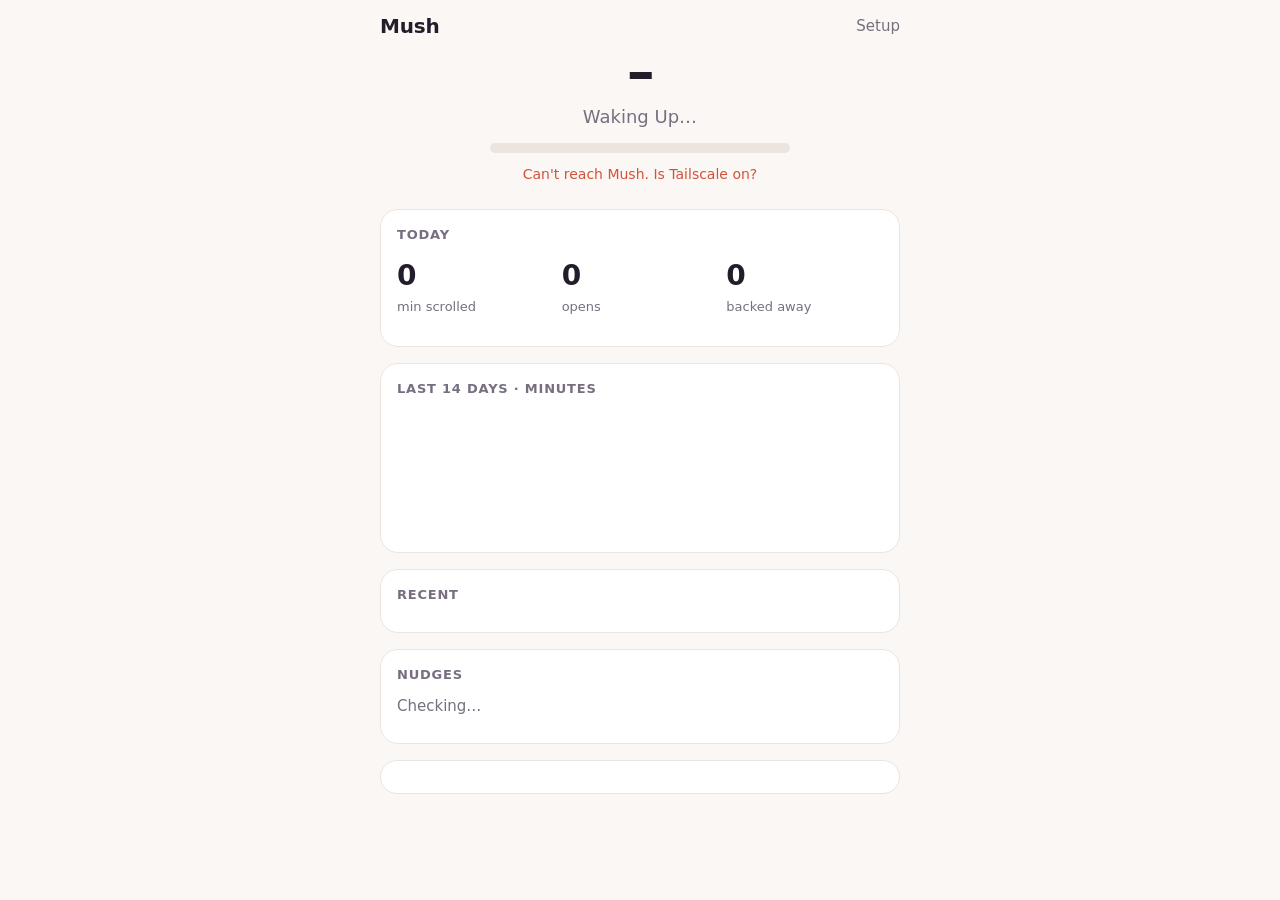
==== public/index.html @ 4e1052fd "Mush: a brain that rots while you doomscroll Android app (stand-alone, with an optional self-hosted " ====
<!doctype html>
<html lang="en">
<head>
<meta charset="utf-8">
<meta name="viewport" content="width=device-width, initial-scale=1, viewport-fit=cover">
<title>Mush</title>
<meta name="apple-mobile-web-app-capable" content="yes">
<meta name="mobile-web-app-capable" content="yes">
<meta name="apple-mobile-web-app-title" content="Mush">
<meta name="apple-mobile-web-app-status-bar-style" content="black-translucent">
<meta name="theme-color" content="#17141f">
<link rel="manifest" href="manifest.webmanifest">
<link rel="apple-touch-icon" href="icon-180.png">
<link rel="icon" href="icon-512.png">
<link rel="stylesheet" href="brain.css">
<style>
  :root {
    --bg: #fbf7f4; --card: #ffffff; --ink: #231d2b; --muted: #776f80; --line: #ece4de;
    --good: #2f9e6e; --bad: #d4513b; --bar: #e48aa8; --bar-over: #b9ae73;
    color-scheme: light;
  }
  @media (prefers-color-scheme: dark) {
    :root:not([data-theme="light"]) {
      --bg: #17141f; --card: #221d2c; --ink: #f3eef7; --muted: #a59cb1; --line: #322b3e;
      --good: #5fd3a0; --bad: #ff8a73; --bar: #e48aa8; --bar-over: #b9ae73;
      color-scheme: dark;
    }
  }
  :root[data-theme="dark"] {
    --bg: #17141f; --card: #221d2c; --ink: #f3eef7; --muted: #a59cb1; --line: #322b3e;
    --good: #5fd3a0; --bad: #ff8a73; --bar: #e48aa8; --bar-over: #b9ae73;
    color-scheme: dark;
  }
  * { box-sizing: border-box; }
  html { -webkit-text-size-adjust: 100%; }
  body {
    margin: 0; background: var(--bg); color: var(--ink);
    font: 16px/1.4 ui-rounded, "SF Pro Rounded", system-ui, -apple-system, sans-serif;
    padding: calc(env(safe-area-inset-top) + 12px) 16px calc(env(safe-area-inset-bottom) + 32px);
  }
  main { max-width: 520px; margin: 0 auto; }
  header { display: flex; justify-content: space-between; align-items: center; }
  header h1 { font-size: 20px; margin: 0; letter-spacing: -0.01em; }
  header a { color: var(--muted); text-decoration: none; font-size: 15px; }
  .hero { text-align: center; padding: 4px 0 8px; }
  .hero svg { width: min(78vw, 300px); height: auto; display: block; margin: 0 auto; overflow: visible; }
  .pct { font-size: 56px; font-weight: 800; letter-spacing: -0.03em; line-height: 1; font-variant-numeric: tabular-nums; }
  .mood { font-size: 18px; color: var(--muted); margin-top: 4px; text-transform: capitalize; }
  .meter { height: 10px; border-radius: 99px; background: var(--line); overflow: hidden; margin: 14px auto 0; max-width: 300px; }
  .meter > i { display: block; height: 100%; border-radius: 99px; transition: width .6s ease, background .6s ease; }
  .live { margin: 16px 0 0; padding: 12px 14px; border-radius: 14px; background: color-mix(in srgb, var(--bad) 14%, var(--card)); color: var(--ink); font-weight: 600; text-align: center; }
  .card { background: var(--card); border: 1px solid var(--line); border-radius: 18px; padding: 16px; margin-top: 16px; }
  .card h2 { font-size: 13px; text-transform: uppercase; letter-spacing: .06em; color: var(--muted); margin: 0 0 12px; font-weight: 700; }
  .tiles { display: grid; grid-template-columns: repeat(3, 1fr); gap: 8px; }
  .tile b { display: block; font-size: 28px; font-weight: 800; font-variant-numeric: tabular-nums; letter-spacing: -0.02em; }
  .tile span { color: var(--muted); font-size: 13px; }
  .apps { margin-top: 12px; display: grid; gap: 6px; }
  .apps div { display: flex; justify-content: space-between; font-size: 15px; }
  .apps span:last-child { color: var(--muted); font-variant-numeric: tabular-nums; }
  .chart { position: relative; display: grid; grid-template-columns: repeat(14, 1fr); gap: 4px; align-items: end; height: 120px; }
  .chart .col { display: flex; flex-direction: column; justify-content: flex-end; height: 100%; }
  .chart .col i { display: block; border-radius: 5px 5px 2px 2px; background: var(--bar); min-height: 2px; }
  .chart .col i.over { background: var(--bar-over); }
  .chart .even { position: absolute; left: 0; right: 0; border-top: 1.5px dashed var(--muted); opacity: .55; pointer-events: none; }
  .chart .even span { position: absolute; right: 0; top: -18px; font-size: 11px; color: var(--muted); }
  .days { display: grid; grid-template-columns: repeat(14, 1fr); gap: 4px; margin-top: 6px; text-align: center; font-size: 11px; color: var(--muted); }
  .days .today { color: var(--ink); font-weight: 700; }
  ul.recent { list-style: none; margin: 0; padding: 0; }
  ul.recent li { display: flex; justify-content: space-between; padding: 8px 0; border-top: 1px solid var(--line); font-size: 15px; }
  ul.recent li:first-child { border-top: 0; padding-top: 0; }
  ul.recent .r { color: var(--muted); font-variant-numeric: tabular-nums; }
  ul.recent .win { color: var(--good); font-weight: 600; }
  .rules { color: var(--muted); font-size: 14px; }
  .rules p { margin: 0 0 6px; }
  .empty { color: var(--muted); font-size: 15px; }
  .err { color: var(--bad); text-align: center; margin-top: 12px; font-size: 14px; }
  .nudge { margin-top: 12px; padding: 14px 16px; border-radius: 16px; background: color-mix(in srgb, var(--good) 16%, var(--card)); border: 1px solid color-mix(in srgb, var(--good) 40%, transparent); }
  .nudge b { display: block; font-size: 18px; }
  .nudge span { color: var(--muted); font-size: 15px; }
  .btn { border: 0; border-radius: 12px; padding: 11px 16px; font: inherit; font-weight: 700; background: var(--bar); color: #231d2b; }
  .btn.quiet { background: var(--line); color: var(--ink); }
  .row { display: flex; gap: 8px; flex-wrap: wrap; align-items: center; margin-top: 10px; }
  #pushStatus { color: var(--muted); font-size: 15px; }

</style>
</head>
<body>
<main>
  <header>
    <h1>Mush</h1>
    <a href="setup">Setup</a>
  </header>

  <div class="nudge" id="nudge" hidden><b>You tapped out. Good.</b><span id="nudgeText">Stay out a while. Mush heals while you're gone.</span></div>

  <section class="hero">
    <div id="brain" aria-hidden="true"></div>
    <div class="pct" id="pct">–</div>
    <div class="mood" id="mood">waking up…</div>
    <div class="meter"><i id="meter"></i></div>
    <div class="live" id="live" hidden></div>
    <div class="err" id="err" hidden></div>
  </section>

  <section class="card">
    <h2>Today</h2>
    <div class="tiles">
      <div class="tile"><b id="tMin">0</b><span>min scrolled</span></div>
      <div class="tile"><b id="tOpens">0</b><span>opens</span></div>
      <div class="tile"><b id="tResist">0</b><span>backed away</span></div>
    </div>
    <div class="apps" id="apps"></div>
  </section>

  <section class="card">
    <h2>Last 14 days · minutes</h2>
    <div class="chart" id="chart"></div>
    <div class="days" id="days"></div>
  </section>

  <section class="card">
    <h2>Recent</h2>
    <ul class="recent" id="recent"></ul>
  </section>

  <section class="card">
    <h2>Nudges</h2>
    <div id="pushStatus">Checking…</div>
    <div class="row">
      <button class="btn" id="pushOn" hidden>Turn on nudges</button>
      <button class="btn quiet" id="pushTest" hidden>Send a test nudge</button>
    </div>
  </section>

  <section class="card rules" id="rules"></section>
</main>

<script src="brain.js"></script>
<script>
const $ = (id) => document.getElementById(id);
const fmtMin = (m) => (m < 60 ? `${Math.round(m)} min` : `${Math.floor(m / 60)}h ${Math.round(m % 60)}m`);
const NAMES = { tiktok: 'TikTok', youtube: 'YouTube', x: 'X', instagram: 'Instagram', reddit: 'Reddit', snapchat: 'Snapchat', facebook: 'Facebook', threads: 'Threads' };
const pretty = (a) => (!a ? 'Unknown app' : Object.hasOwn(NAMES, a) ? NAMES[a] : a[0].toUpperCase() + a.slice(1));
const timeOf = (t) => new Date(t).toLocaleTimeString([], { hour: 'numeric', minute: '2-digit' });
const esc = (s) => String(s).replace(/[&<>"]/g, (c) => ({ '&': '&amp;', '<': '&lt;', '>': '&gt;', '"': '&quot;' }[c]));

let lastHealthDrawn = null;
function render(s) {
  const h = s.health;
  if (lastHealthDrawn === null || Math.abs(lastHealthDrawn - h) >= 0.5) {
    $('brain').innerHTML = brainSVG(h);
    lastHealthDrawn = h;
  }
  $('pct').textContent = Math.round(h) + '%';
  $('mood').textContent = s.mood;
  $('meter').style.width = h + '%';
  $('meter').style.background = colorAt(h);
  document.querySelector('meta[name=theme-color]').content = getComputedStyle(document.body).backgroundColor;

  if (s.session) {
    const free = s.session.paidFrom > s.now;
    $('live').hidden = false;
    $('live').textContent = free
      ? `In ${pretty(s.session.app)}: free time, ${fmtMin((s.session.paidFrom - s.now) / 60000)} left today.`
      : `In ${pretty(s.session.app)} for ${fmtMin((s.now - s.session.origin) / 60000)}. Mush is draining.`;
  } else $('live').hidden = true;

  $('tMin').textContent = Math.round(s.today.minutes);
  $('tOpens').textContent = s.today.opens;
  $('tResist').textContent = s.today.resisted;
  $('apps').innerHTML = Object.entries(s.appsToday).sort((a, b) => b[1] - a[1])
    .map(([a, m]) => `<div><span>${esc(pretty(a))}</span><span>${fmtMin(m)}</span></div>`).join('');

  // 14-day chart with the break-even line (where a day's healing equals its rot)
  const even = (24 * s.rules.healPerHour) / (s.rules.drainPerMin + s.rules.healPerHour / 60);
  const max = Math.max(even * 1.25, ...s.days.map((d) => d.minutes));
  $('chart').innerHTML = s.days.map((d) =>
    `<div class="col" title="${d.date}: ${Math.round(d.minutes)} min"><i class="${d.minutes > even ? 'over' : ''}" style="height:${(d.minutes / max) * 100}%"></i></div>`).join('')
    + `<div class="even" style="bottom:${(even / max) * 100}%"><span>break-even ${Math.round(even)}m</span></div>`;
  $('days').innerHTML = s.days.map((d, i) => {
    const wd = new Date(d.date + 'T12:00').toLocaleDateString([], { weekday: 'narrow' });
    return `<span class="${i === 13 ? 'today' : ''}">${wd}</span>`;
  }).join('');

  $('recent').innerHTML = s.recent.length ? s.recent.map((r) => {
    const right = r.resisted ? '<span class="win">backed away</span>'
      : `<span class="r">${fmtMin((r.end - r.start) / 60000)}${r.live ? ' · now' : ''}</span>`;
    return `<li><span>${esc(pretty(r.app))} <span class="r">· ${timeOf(r.start)}</span></span>${right}</li>`;
  }).join('') : '<li class="empty">Nothing yet. Set up the Shortcuts on the Setup page.</li>';

  const R = s.rules;
  $('rules').innerHTML = `<h2>How Mush works</h2>
    <p>Every minute in a tracked app costs ${R.drainPerMin}%. Every open costs ${R.openCost}%.</p>
    <p>Every hour away heals ${R.healPerHour}%. Backing away at the prompt refunds the open, plus +${R.resistBonus}% at most once every ${R.resistBonusEveryMin} min.</p>
    <p>After “Rot anyway”, popping out and back within ${R.graceMin} min skips the prompt.</p>
    <p>After ${R.nudgeAfterMin} min in an app, Mush nudges you, then every ${R.nudgeEveryMin} min, and each minute from then on costs ${R.overstayDrainPerMin}%.</p>
    ${Object.entries(R.freeMinPerDay).map(([a, m]) => `<p>${esc(pretty(a))}: the first ${m} min each day are free (no prompt, no cost, no nudges).</p>`).join('')}
    <p>A session with no close counts for at most ${R.sessionCapMin} min.</p>`;
}

async function refresh() {
  try {
    const r = await fetch('api/state', { cache: 'no-store' });
    if (!r.ok) throw new Error(r.status);
    render(await r.json());
    $('err').hidden = true;
  } catch (e) {
    $('err').hidden = false;
    $('err').textContent = "Can't reach Mush. Is Tailscale on?";
  }
}
// ----- inside the Android app: its own Setup panel, and it nudges on the phone itself -----
const inAndroidApp = /MushAndroid/.test(navigator.userAgent) && window.MushApp;
if (inAndroidApp) {
  document.querySelector('header a').addEventListener('click', (e) => { e.preventDefault(); window.MushApp.openSetup(); });
  $('pushStatus').textContent = 'The Android app nudges you itself: the brain covers the screen.';
}

// ----- nudges (Web Push; iOS allows it only from the Home Screen app) -----
const nudgeApp = new URLSearchParams(location.search).get('nudge');
if (nudgeApp !== null) {
  $('nudge').hidden = false;
  if (nudgeApp) {
    $('nudgeText').textContent = `You left ${pretty(nudgeApp)}. Stay out a while; Mush heals while you're gone.`;
    // Tapping a nudge always takes you out of the app; record that in case its close automation didn't fire.
    fetch('api/close?app=' + encodeURIComponent(nudgeApp)).then(refresh, () => {});
  }
  history.replaceState(null, '', location.pathname);
}

const b64ToBytes = (s) => Uint8Array.from(atob(s.replace(/-/g, '+').replace(/_/g, '/') + '==='.slice((s.length + 3) % 4)), (c) => c.charCodeAt(0));
async function sendSub(sub) {
  const r = await fetch('api/push/subscribe', { method: 'POST', headers: { 'content-type': 'application/json' }, body: JSON.stringify(sub) });
  if (!r.ok) throw new Error('subscribe ' + r.status);
}
async function pushSetup() {
  const status = $('pushStatus');
  if (!('serviceWorker' in navigator) || !('PushManager' in window) || !('Notification' in window)) {
    status.textContent = 'Open Mush from its Home Screen icon to turn on nudges (iPhone only allows them there).';
    return;
  }
  const reg = await navigator.serviceWorker.register('sw.js');
  await navigator.serviceWorker.ready;
  let existing = await reg.pushManager.getSubscription();
  if (existing) {
    // A subscription made with an old server key is rejected by the push service; make a new one.
    const key = await (await fetch('api/push/key')).text();
    const have = existing.options?.applicationServerKey;
    const same = have && b64ToBytes(key).every((b, i) => new Uint8Array(have)[i] === b) && new Uint8Array(have).length === b64ToBytes(key).length;
    if (!same && Notification.permission === 'granted') {
      await existing.unsubscribe().catch(() => {});
      existing = await reg.pushManager.subscribe({ userVisibleOnly: true, applicationServerKey: b64ToBytes(key) }).catch(() => null);
    }
  }
  if (existing && Notification.permission === 'granted') {
    await sendSub(existing).catch(() => {}); // keeps the server's copy current
    status.textContent = 'Nudges are on.';
    $('pushOn').hidden = true; $('pushTest').hidden = false;
    return;
  }
  if (Notification.permission === 'denied') {
    status.textContent = 'Notifications are blocked for Mush. Turn them on in Settings → Notifications → Mush.';
    return;
  }
  status.textContent = 'Nudges are off. Without them Mush only asks when you open an app.';
  $('pushOn').hidden = false;
  $('pushOn').onclick = async () => {
    try {
      if (await Notification.requestPermission() !== 'granted') { status.textContent = 'Permission not given.'; return; }
      const key = await (await fetch('api/push/key')).text();
      const sub = await reg.pushManager.subscribe({ userVisibleOnly: true, applicationServerKey: b64ToBytes(key) });
      await sendSub(sub);
      pushSetup();
    } catch (e) { status.textContent = 'Could not turn on nudges: ' + e.message; }
  };
}
$('pushTest').onclick = async () => {
  $('pushTest').textContent = 'Sending…';
  try {
    const res = await (await fetch('api/push/test', { method: 'POST' })).json();
    $('pushStatus').textContent = res.length && res.every((r) => r.status >= 200 && r.status < 300)
      ? 'Sent. It should show up in a few seconds.'
      : 'Push service said: ' + (res.map((r) => `${r.status} ${r.detail}`).join('; ') || 'no subscriptions');
  } catch (e) { $('pushStatus').textContent = 'Test failed: ' + e.message; }
  $('pushTest').textContent = 'Send a test nudge';
};
if (!inAndroidApp) pushSetup().catch((e) => { $('pushStatus').textContent = 'Nudges unavailable: ' + e.message; });

refresh();
setInterval(() => { if (!document.hidden) refresh(); }, 20000);
document.addEventListener('visibilitychange', () => { if (!document.hidden) refresh(); });
</script>
</body>
</html>
---- public/brain.css ----
/* brain motion */
  .bob { animation: bob var(--bob, 3s) ease-in-out infinite; transform-origin: 120px 190px; }
  @keyframes bob { 50% { transform: translateY(-4px) scaleY(1.015); } }
  .drip { animation: drip var(--d, 2.4s) ease-in infinite; }
  @keyframes drip { 0% { transform: translateY(0); opacity: 0; } 15% { opacity: 1; } 100% { transform: translateY(26px); opacity: 0; } }
  .fly { animation: orbit var(--d, 4s) linear infinite; transform-origin: 120px 100px; }
  @keyframes orbit { to { transform: rotate(360deg); } }
  .spark { animation: twinkle var(--d, 2s) ease-in-out infinite; transform-box: fill-box; transform-origin: center; }
  @keyframes twinkle { 0%,100% { opacity: 0; transform: scale(.4); } 50% { opacity: 1; transform: scale(1); } }
  @media (prefers-reduced-motion: reduce) { .bob, .drip, .fly, .spark { animation: none; } }
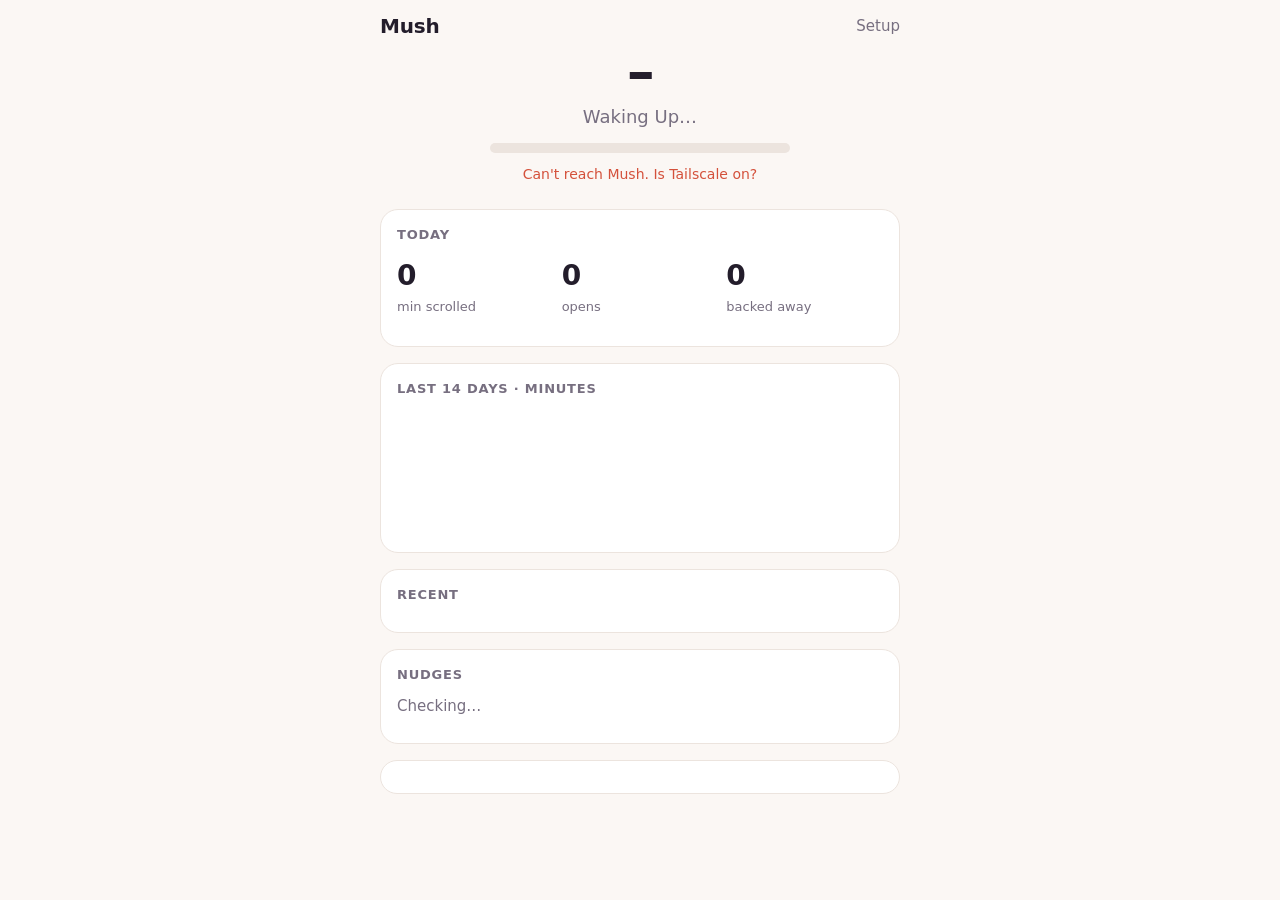
==== commit f1d36311: "Goals: fixes from review - Reopening right after a hard stop is a fresh open (and stops again); a   " ====
--- a/public/index.html
+++ b/public/index.html
@@ -54,6 +54,15 @@
   .tiles { display: grid; grid-template-columns: repeat(3, 1fr); gap: 8px; }
   .tile b { display: block; font-size: 28px; font-weight: 800; font-variant-numeric: tabular-nums; letter-spacing: -0.02em; }
   .tile span { color: var(--muted); font-size: 13px; }
+  .pace { margin-top: 12px; font-size: 15px; color: var(--muted); }
+  .pace b { color: var(--ink); }
+  .goal { margin-top: 12px; }
+  .goal .row { display: flex; justify-content: space-between; font-size: 15px; }
+  .goal .row span:last-child { color: var(--muted); font-variant-numeric: tabular-nums; }
+  .goal .over span:last-child { color: var(--bad); font-weight: 700; }
+  .goal .bar { height: 8px; border-radius: 99px; background: var(--line); overflow: hidden; margin-top: 6px; }
+  .goal .bar i { display: block; height: 100%; border-radius: 99px; background: var(--good); }
+  .goal .over .bar i, .goal .bar i.over { background: var(--bad); }
   .apps { margin-top: 12px; display: grid; gap: 6px; }
   .apps div { display: flex; justify-content: space-between; font-size: 15px; }
   .apps span:last-child { color: var(--muted); font-variant-numeric: tabular-nums; }
@@ -109,6 +118,8 @@
       <div class="tile"><b id="tOpens">0</b><span>opens</span></div>
       <div class="tile"><b id="tResist">0</b><span>backed away</span></div>
     </div>
+    <div class="pace" id="pace"></div>
+    <div id="goals"></div>
     <div class="apps" id="apps"></div>
   </section>
 
@@ -139,7 +150,7 @@
 <script>
 const $ = (id) => document.getElementById(id);
 const fmtMin = (m) => (m < 60 ? `${Math.round(m)} min` : `${Math.floor(m / 60)}h ${Math.round(m % 60)}m`);
-const NAMES = { tiktok: 'TikTok', youtube: 'YouTube', x: 'X', instagram: 'Instagram', reddit: 'Reddit', snapchat: 'Snapchat', facebook: 'Facebook', threads: 'Threads' };
+const NAMES = { tiktok: 'TikTok', youtube: 'YouTube', x: 'X', instagram: 'Instagram', reddit: 'Reddit', snapchat: 'Snapchat', facebook: 'Facebook', threads: 'Threads', linkedin: 'LinkedIn' };
 const pretty = (a) => (!a ? 'Unknown app' : Object.hasOwn(NAMES, a) ? NAMES[a] : a[0].toUpperCase() + a.slice(1));
 const timeOf = (t) => new Date(t).toLocaleTimeString([], { hour: 'numeric', minute: '2-digit' });
 const esc = (s) => String(s).replace(/[&<>"]/g, (c) => ({ '&': '&amp;', '<': '&lt;', '>': '&gt;', '"': '&quot;' }[c]));
@@ -168,6 +179,26 @@
   $('tMin').textContent = Math.round(s.today.minutes);
   $('tOpens').textContent = s.today.opens;
   $('tResist').textContent = s.today.resisted;
+  // Pace: today so far against the last 7 days up to this time of day.
+  const p = s.pace;
+  if (p && p.avg !== null && p.avg !== undefined) {
+    const diff = Math.round(p.today - p.avg);
+    $('pace').innerHTML = diff === 0 ? 'Right on your 7-day pace.'
+      : `<b>${Math.abs(diff)} min ${diff < 0 ? 'under' : 'over'}</b> your 7-day pace for this time of day (${Math.round(p.avg)} min).`;
+  } else $('pace').textContent = p ? 'Your 7-day pace shows up after a day of history.' : '';
+  // Goals: a bar per budget, and short-form.
+  const bars = (s.goals ?? []).map((g) => {
+    const over = g.used >= g.max;
+    return `<div class="goal"><div class="row ${over ? 'over' : ''}"><span>Goal: ${esc(g.apps.map(pretty).join(' + '))}</span>
+      <span>${Math.round(g.used)} / ${g.max} min</span></div>
+      <div class="bar"><i class="${over ? 'over' : ''}" style="width:${Math.min(100, (g.used / Math.max(g.max, 1)) * 100)}%"></i></div></div>`;
+  });
+  if (s.short && s.short.max !== null && s.short.max !== undefined) {
+    const over = s.short.max === 0 ? s.short.used > 0 : s.short.used >= s.short.max;
+    bars.push(`<div class="goal"><div class="row ${over ? 'over' : ''}"><span>Short-form video</span>
+      <span>${Math.round(s.short.used)}${s.short.max > 0 ? ' / ' + s.short.max : ''} min${s.short.max === 0 && !over ? ' ✓' : ''}</span></div></div>`);
+  }
+  $('goals').innerHTML = bars.join('');
   $('apps').innerHTML = Object.entries(s.appsToday).sort((a, b) => b[1] - a[1])
     .map(([a, m]) => `<div><span>${esc(pretty(a))}</span><span>${fmtMin(m)}</span></div>`).join('');
 
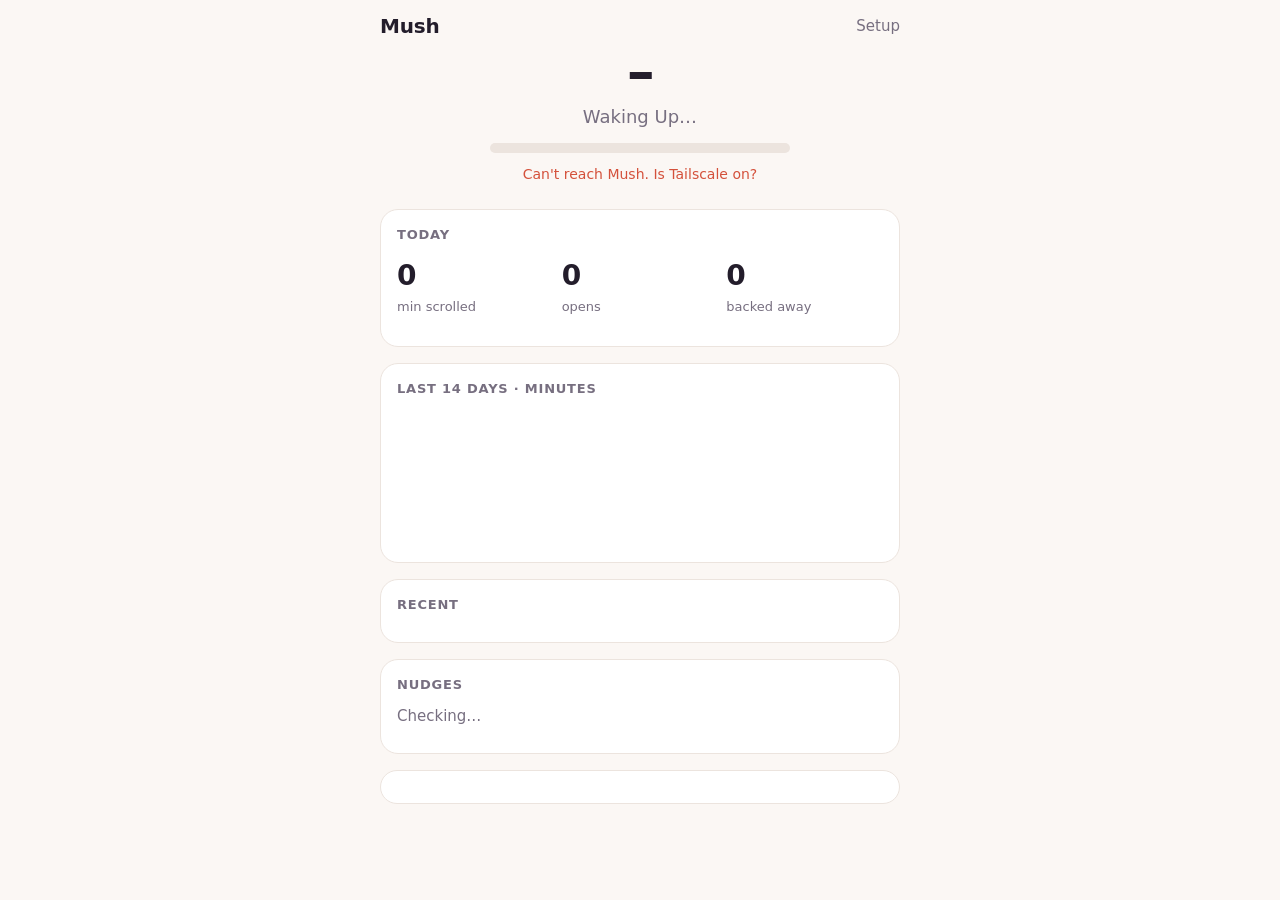
==== commit 4f36baec: "Edit goals in the app; looser goals start tomorrow; chart scaled to your days (1.2.0)" ====
--- a/public/index.html
+++ b/public/index.html
@@ -60,18 +60,21 @@
   .goal .row { display: flex; justify-content: space-between; font-size: 15px; }
   .goal .row span:last-child { color: var(--muted); font-variant-numeric: tabular-nums; }
   .goal .over span:last-child { color: var(--bad); font-weight: 700; }
+  .goal a { color: var(--bar); font-size: 15px; font-weight: 600; text-decoration: none; }
   .goal .bar { height: 8px; border-radius: 99px; background: var(--line); overflow: hidden; margin-top: 6px; }
   .goal .bar i { display: block; height: 100%; border-radius: 99px; background: var(--good); }
   .goal .over .bar i, .goal .bar i.over { background: var(--bad); }
   .apps { margin-top: 12px; display: grid; gap: 6px; }
   .apps div { display: flex; justify-content: space-between; font-size: 15px; }
   .apps span:last-child { color: var(--muted); font-variant-numeric: tabular-nums; }
-  .chart { position: relative; display: grid; grid-template-columns: repeat(14, 1fr); gap: 4px; align-items: end; height: 120px; }
+  .chart { position: relative; display: grid; grid-template-columns: repeat(14, 1fr); gap: 4px; align-items: end; height: 120px; margin-top: 22px; }
   .chart .col { display: flex; flex-direction: column; justify-content: flex-end; height: 100%; }
   .chart .col i { display: block; border-radius: 5px 5px 2px 2px; background: var(--bar); min-height: 2px; }
   .chart .col i.over { background: var(--bar-over); }
   .chart .even { position: absolute; left: 0; right: 0; border-top: 1.5px dashed var(--muted); opacity: .55; pointer-events: none; }
   .chart .even span { position: absolute; right: 0; top: -18px; font-size: 11px; color: var(--muted); }
+  .chart .top { position: absolute; left: 0; right: 0; top: 0; border-top: 1px solid var(--line); pointer-events: none; }
+  .chart .top span { position: absolute; left: 0; top: -18px; font-size: 11px; color: var(--muted); }
   .days { display: grid; grid-template-columns: repeat(14, 1fr); gap: 4px; margin-top: 6px; text-align: center; font-size: 11px; color: var(--muted); }
   .days .today { color: var(--ink); font-weight: 700; }
   ul.recent { list-style: none; margin: 0; padding: 0; }
@@ -198,16 +201,34 @@
     bars.push(`<div class="goal"><div class="row ${over ? 'over' : ''}"><span>Short-form video</span>
       <span>${Math.round(s.short.used)}${s.short.max > 0 ? ' / ' + s.short.max : ''} min${s.short.max === 0 && !over ? ' ✓' : ''}</span></div></div>`);
   }
+  bars.push(`<div class="goal"><a href="goals">${bars.length ? 'Edit goals' : 'Set a daily goal'}</a></div>`);
   $('goals').innerHTML = bars.join('');
+  // Paid minutes per app; free minutes (a daily puzzle) are shown apart and count nowhere else.
+  const free = s.appsFree ?? {};
   $('apps').innerHTML = Object.entries(s.appsToday).sort((a, b) => b[1] - a[1])
-    .map(([a, m]) => `<div><span>${esc(pretty(a))}</span><span>${fmtMin(m)}</span></div>`).join('');
+    .map(([a, m]) => {
+      const f = Object.hasOwn(free, a) ? free[a] : 0;
+      const label = f < 0.5 ? fmtMin(m) : m < 0.5 ? `${fmtMin(f)} free` : `${fmtMin(m)} + ${fmtMin(f)} free`;
+      return `<div><span>${esc(pretty(a))}</span><span>${label}</span></div>`;
+    }).join('');
 
   // 14-day chart with the break-even line (where a day's healing equals its rot)
+  // Scaled to your own days and goals (not the ~90 min break-even, which squashed small days flat).
+  // The line is your goals' total; the break-even (where a day's healing equals its rot) shows only if it fits.
   const even = (24 * s.rules.healPerHour) / (s.rules.drainPerMin + s.rules.healPerHour / 60);
-  const max = Math.max(even * 1.25, ...s.days.map((d) => d.minutes));
+  // A bar is marked when a goal was broken that day (with today's goals); one goal also gets its line.
+  const goals = s.goals ?? [];
+  const goalLine = goals.length === 1 ? goals[0].max : null;
+  const peak = Math.max(goalLine ?? 0, ...s.days.map((d) => d.minutes));
+  const step = peak <= 30 ? 5 : peak <= 120 ? 15 : 60;
+  const max = Math.max(10, Math.ceil((peak * 1.15) / step) * step);
+  const over = (d) => (goals.length ? d.over : d.minutes > even);
+  const line = (v, label) => `<div class="even" style="bottom:${(v / max) * 100}%"><span>${label}</span></div>`;
   $('chart').innerHTML = s.days.map((d) =>
-    `<div class="col" title="${d.date}: ${Math.round(d.minutes)} min"><i class="${d.minutes > even ? 'over' : ''}" style="height:${(d.minutes / max) * 100}%"></i></div>`).join('')
-    + `<div class="even" style="bottom:${(even / max) * 100}%"><span>break-even ${Math.round(even)}m</span></div>`;
+    `<div class="col" title="${d.date}: ${Math.round(d.minutes)} min"><i class="${over(d) ? 'over' : ''}" style="height:${(d.minutes / max) * 100}%"></i></div>`).join('')
+    + `<div class="top"><span>${max} min</span></div>`
+    + (goalLine !== null ? line(goalLine, `goal ${goalLine}m (${esc(goals[0].apps.map(pretty).join(' + '))})`) : '')
+    + (even <= max ? line(even, `break-even ${Math.round(even)}m`) : '');
   $('days').innerHTML = s.days.map((d, i) => {
     const wd = new Date(d.date + 'T12:00').toLocaleDateString([], { weekday: 'narrow' });
     return `<span class="${i === 13 ? 'today' : ''}">${wd}</span>`;
@@ -215,7 +236,7 @@
 
   $('recent').innerHTML = s.recent.length ? s.recent.map((r) => {
     const right = r.resisted ? '<span class="win">backed away</span>'
-      : `<span class="r">${fmtMin((r.end - r.start) / 60000)}${r.live ? ' · now' : ''}</span>`;
+      : `<span class="r">${fmtMin((r.end - r.start) / 60000)}${r.paidFrom >= r.end && r.end > r.start ? ' free' : ''}${r.live ? ' · now' : ''}</span>`;
     return `<li><span>${esc(pretty(r.app))} <span class="r">· ${timeOf(r.start)}</span></span>${right}</li>`;
   }).join('') : '<li class="empty">Nothing yet. Set up the Shortcuts on the Setup page.</li>';
 
@@ -225,7 +246,7 @@
     <p>Every hour away heals ${R.healPerHour}%. Backing away at the prompt refunds the open, plus +${R.resistBonus}% at most once every ${R.resistBonusEveryMin} min.</p>
     <p>After “Rot anyway”, popping out and back within ${R.graceMin} min skips the prompt.</p>
     <p>After ${R.nudgeAfterMin} min in an app, Mush nudges you, then every ${R.nudgeEveryMin} min, and each minute from then on costs ${R.overstayDrainPerMin}%.</p>
-    ${Object.entries(R.freeMinPerDay).map(([a, m]) => `<p>${esc(pretty(a))}: the first ${m} min each day are free (no prompt, no cost, no nudges).</p>`).join('')}
+    ${Object.entries(R.freeMinPerDay).map(([a, m]) => `<p>${esc(pretty(a))}: the first ${m} min each day are free (no prompt, no cost, no nudges, and they don't count toward your totals, pace or goals).</p>`).join('')}
     <p>A session with no close counts for at most ${R.sessionCapMin} min.</p>`;
 }
 
